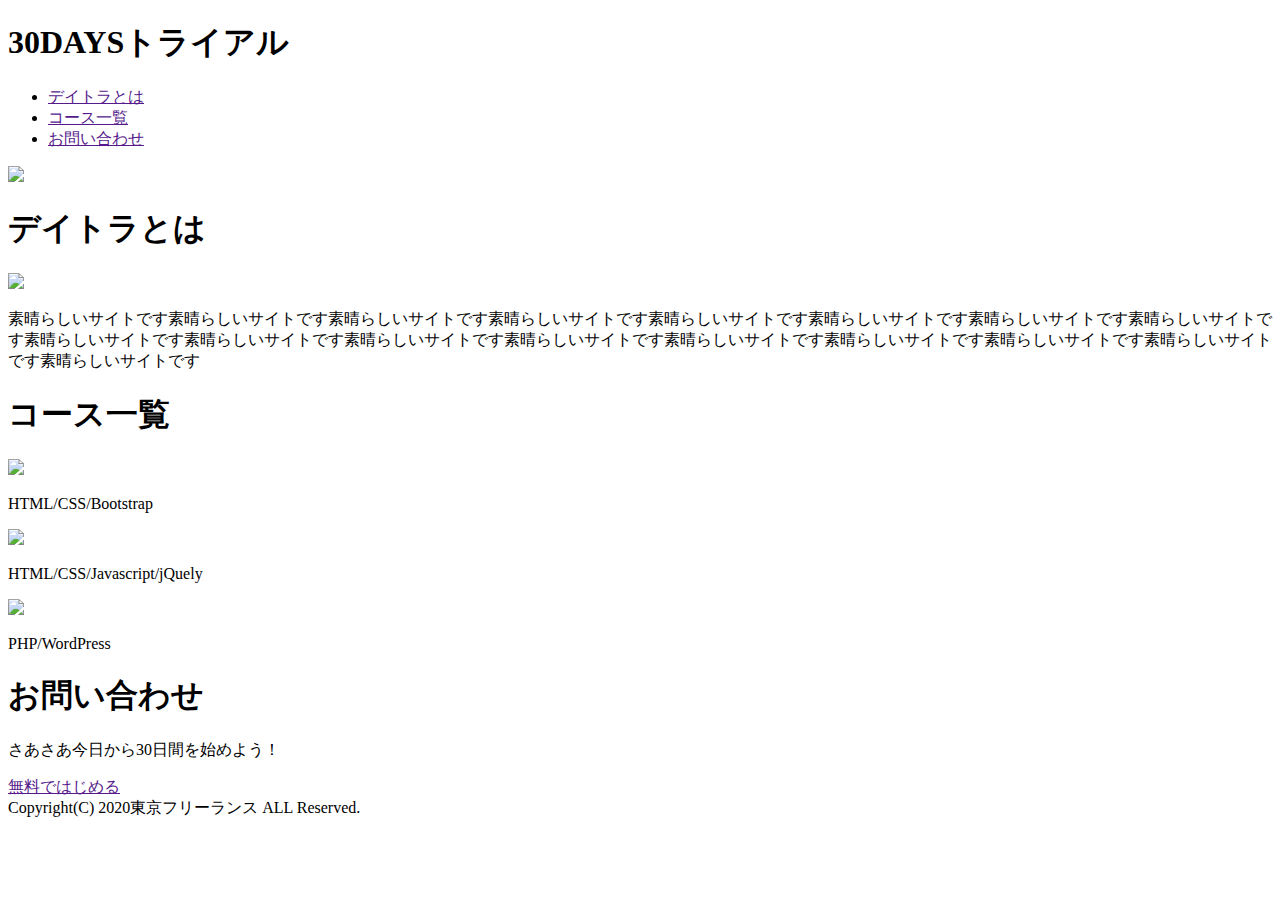
==== index.html @ de8087e8 "w" ====
<!DOCTYPE html>
<html lang="ja">
<head>
<meta charset="utf-8">
<link rel="stylesheet" href="css/styles.css">
<title>デイトラで模写コーディング</title>
<meta name="viewport" content="width=device-width, initial-scale=1">
</head>

<!-- ヘッダー -->
<header>
  <div class="top">
    <h1>30DAYSトライアル</h1>
    <ul>
      <li><a href="">デイトラとは</a></li>
      <li><a href="">コース一覧</a></li>
      <li><a href="">お問い合わせ</a></li>
    </ul>
  </div>
  <img src="img/main-vsual-nontitle.png">
</header>

<!-- デイトラについて -->
<div class="deitora">
  <h1>デイトラとは</h1>
  <section class="container">
    <img src="img/about.png">
    <p>素晴らしいサイトです素晴らしいサイトです素晴らしいサイトです素晴らしいサイトです素晴らしいサイトです素晴らしいサイトです素晴らしいサイトです素晴らしいサイトです素晴らしいサイトです素晴らしいサイトです素晴らしいサイトです素晴らしいサイトです素晴らしいサイトです素晴らしいサイトです素晴らしいサイトです素晴らしいサイトです素晴らしいサイトです</p>
  </section>
  </div>

<!-- コース一覧について -->
<section class="course">
  <h1>コース一覧</h1>
 <section class="container1">
  <div class="image">
    <a href=""><img src="img/web_first.png"></a>
    <p>HTML/CSS/Bootstrap</p>
  </div>
  <div class="image">
    <a href=""><img src="img/web_second.png"></a>
    <p>HTML/CSS/Javascript/jQuely</p>
  </div>
  <div class="image">
    <a href=""><img src="img/web_third.png"></a>
    <p>PHP/WordPress</p>
  </div>
 </section>
</section>

<!-- お問い合わせ -->
<section class="form">
  <h1>お問い合わせ</h1>
<div class="conntainer">
  <p>さあさあ今日から30日間を始めよう！</p>
  <form><meta name="description" content=""></form>
  <a href="" class="btn">無料ではじめる</a>
</div>
</section>

<!-- フッター -->
<footer>Copyright(C) 2020東京フリーランス ALL Reserved.</footer>
</html>
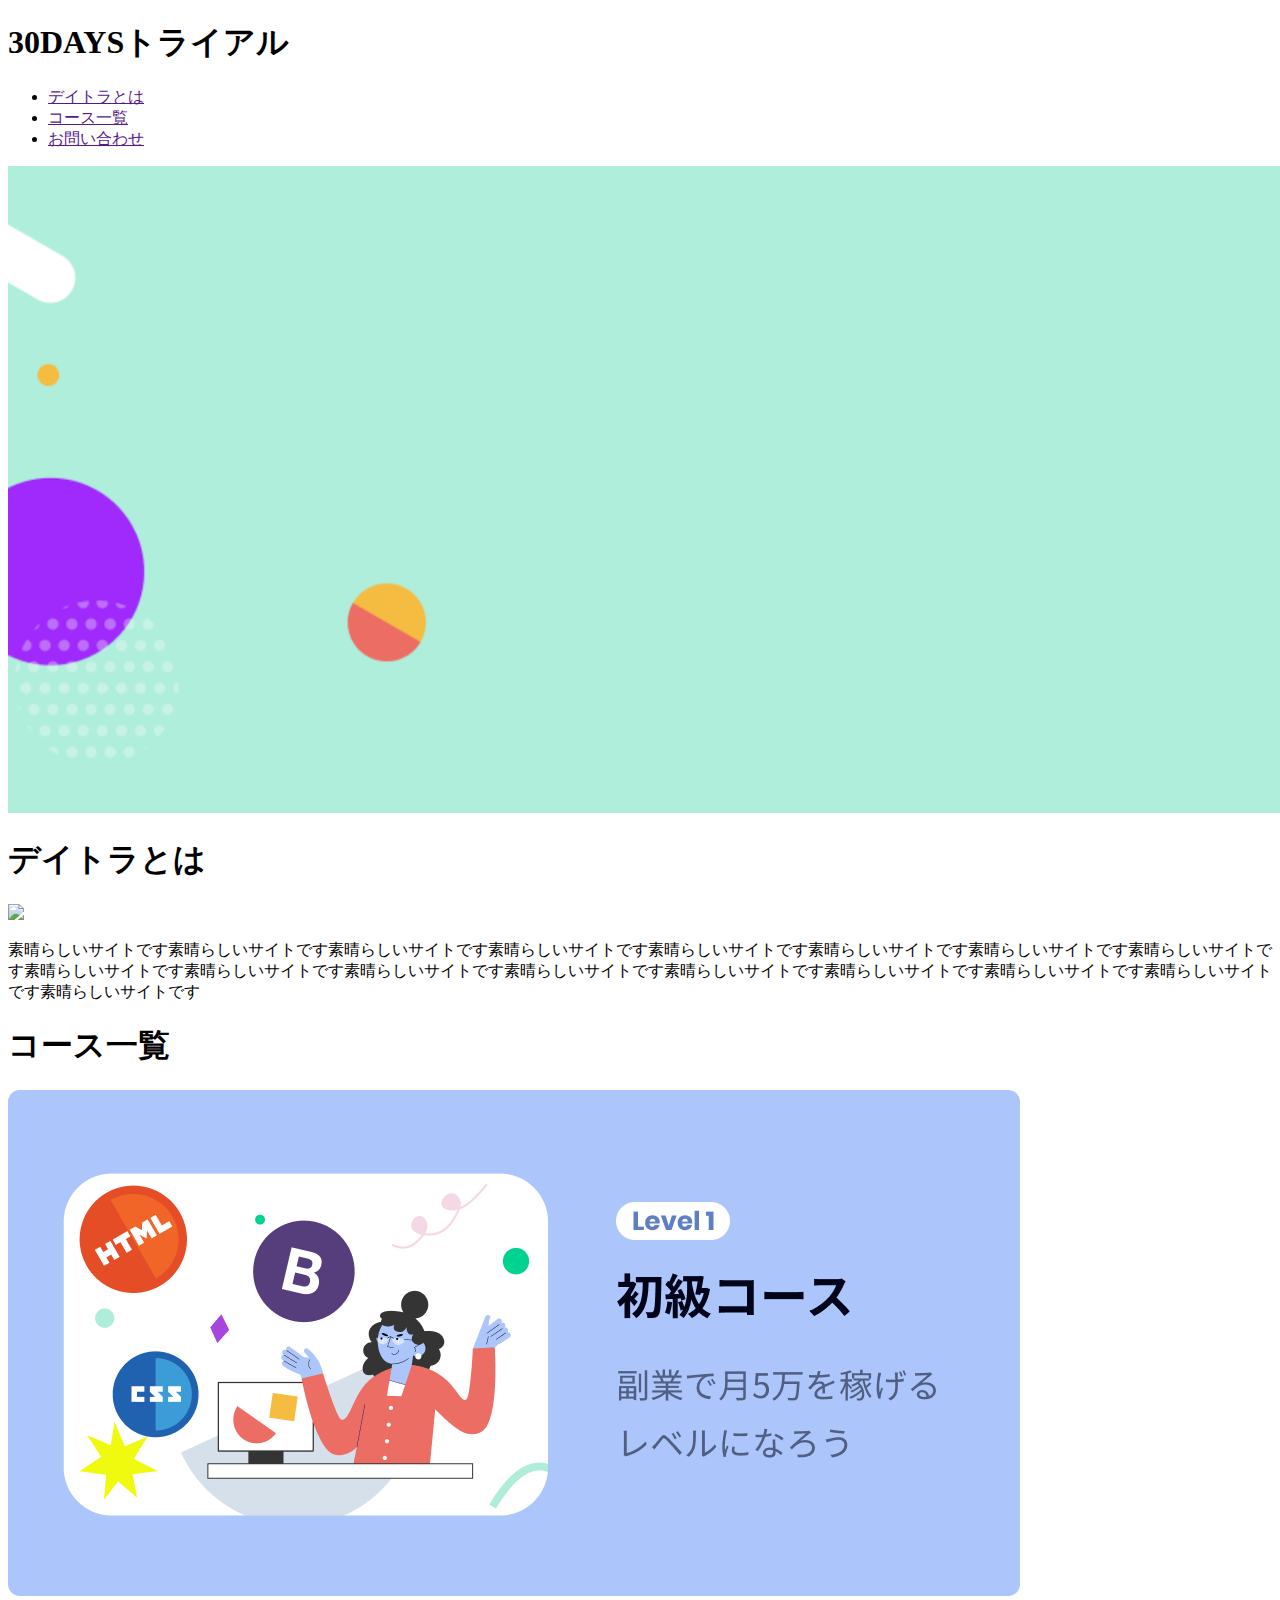
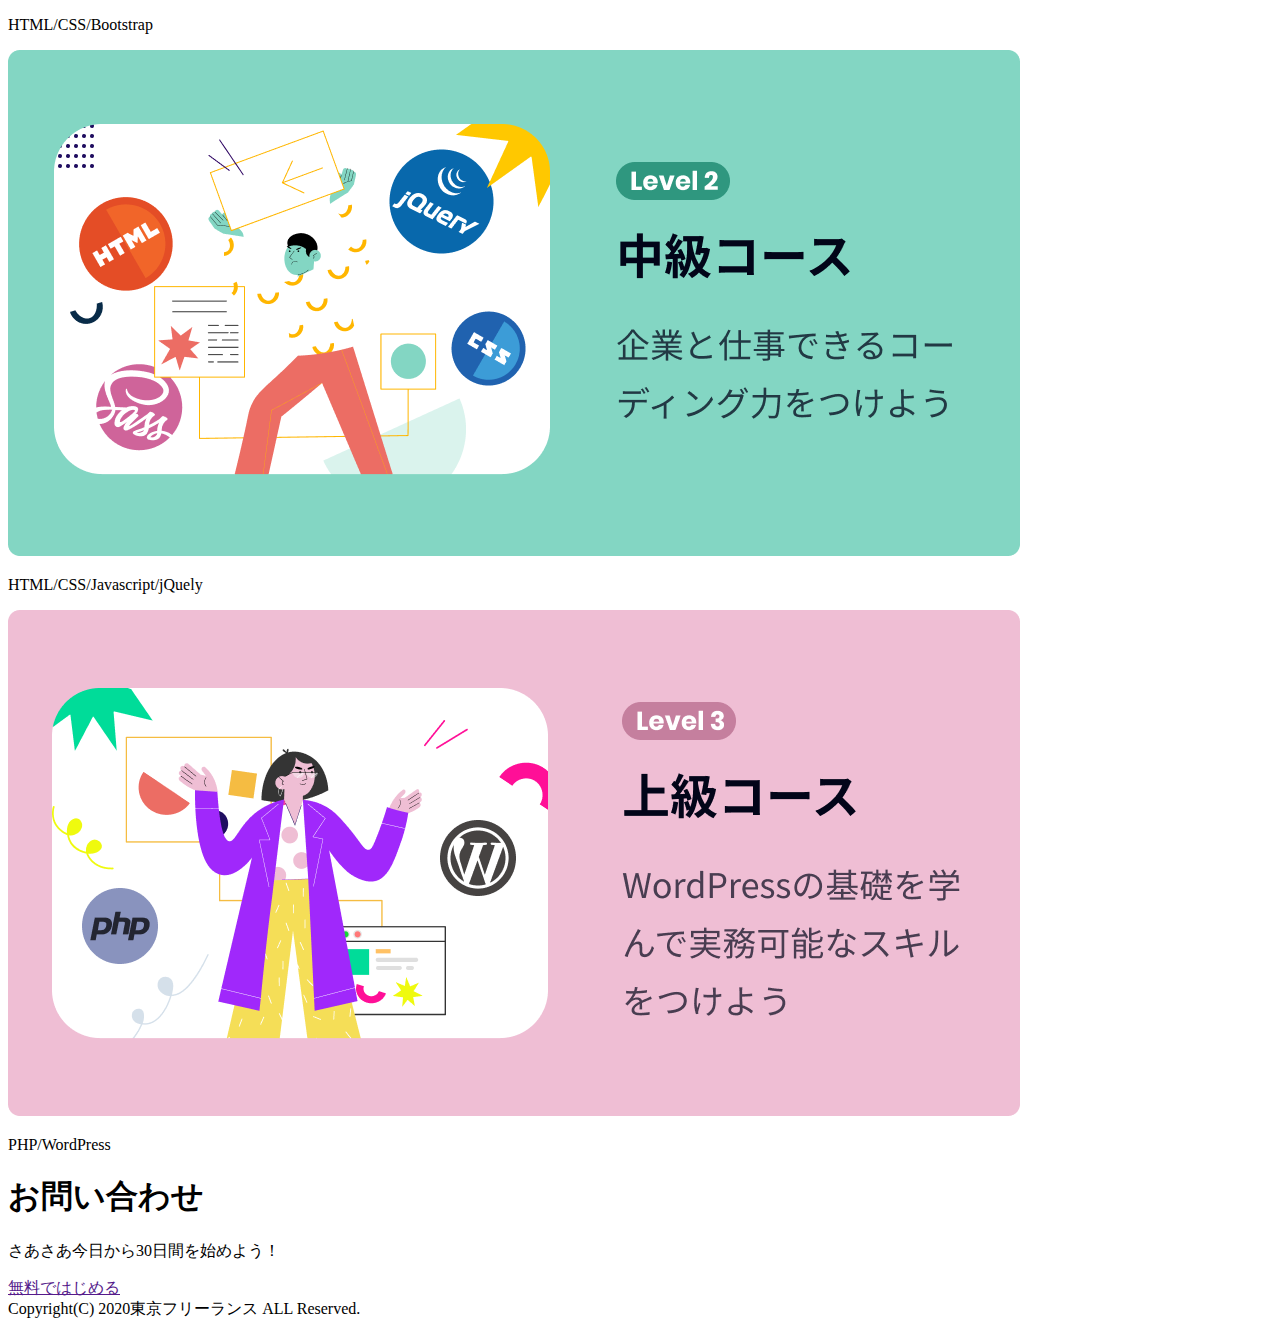
==== commit 889b3034: "Update index.html" ====
--- a/index.html
+++ b/index.html
@@ -17,14 +17,14 @@
       <li><a href="">お問い合わせ</a></li>
     </ul>
   </div>
-  <img src="img/main-vsual-nontitle.png">
+  <img src="main-vsual-nontitle.png">
 </header>
 
 <!-- デイトラについて -->
 <div class="deitora">
   <h1>デイトラとは</h1>
   <section class="container">
-    <img src="img/about.png">
+    <img src="https://github.com/kakinu/it-uni/blob/master/about.png?raw=true">
     <p>素晴らしいサイトです素晴らしいサイトです素晴らしいサイトです素晴らしいサイトです素晴らしいサイトです素晴らしいサイトです素晴らしいサイトです素晴らしいサイトです素晴らしいサイトです素晴らしいサイトです素晴らしいサイトです素晴らしいサイトです素晴らしいサイトです素晴らしいサイトです素晴らしいサイトです素晴らしいサイトです素晴らしいサイトです</p>
   </section>
   </div>
@@ -34,15 +34,15 @@
   <h1>コース一覧</h1>
  <section class="container1">
   <div class="image">
-    <a href=""><img src="img/web_first.png"></a>
+    <a href=""><img src="web_first.png"></a>
     <p>HTML/CSS/Bootstrap</p>
   </div>
   <div class="image">
-    <a href=""><img src="img/web_second.png"></a>
+    <a href=""><img src="web_second.png"></a>
     <p>HTML/CSS/Javascript/jQuely</p>
   </div>
   <div class="image">
-    <a href=""><img src="img/web_third.png"></a>
+    <a href=""><img src="web_third.png"></a>
     <p>PHP/WordPress</p>
   </div>
  </section>
@@ -60,4 +60,4 @@
 
 <!-- フッター -->
 <footer>Copyright(C) 2020東京フリーランス ALL Reserved.</footer>
-</html>+</html>
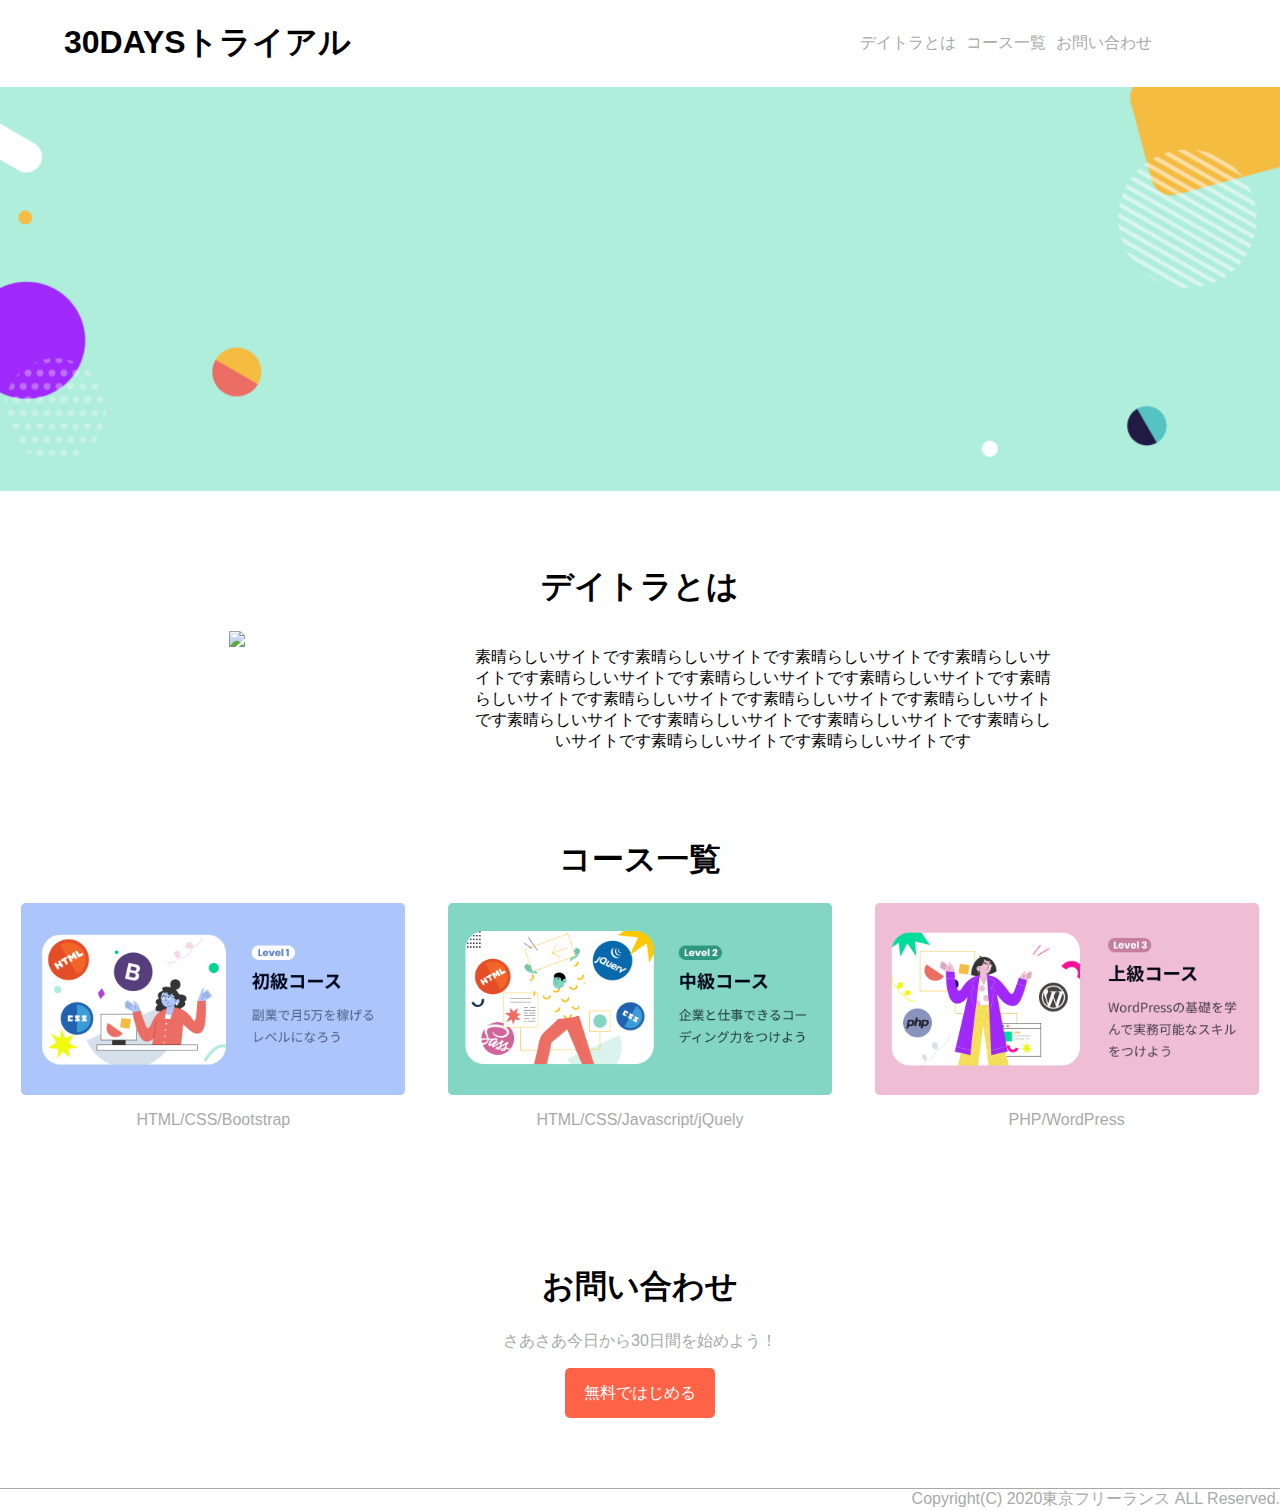
==== commit 164c35b2: "Update index.html" ====
--- a/index.html
+++ b/index.html
@@ -2,7 +2,7 @@
 <html lang="ja">
 <head>
 <meta charset="utf-8">
-<link rel="stylesheet" href="css/styles.css">
+<link rel="stylesheet" href="styles.css">
 <title>デイトラで模写コーディング</title>
 <meta name="viewport" content="width=device-width, initial-scale=1">
 </head>
--- a/styles.css
+++ b/styles.css
@@ -0,0 +1,159 @@
+body{
+  margin: 0;
+  font-size: 16px;
+  font-family: Verdana,sans-serif;
+}
+/* ヘッダー */
+header h1{
+  text-align: center;
+  margin-left: 30px;
+}
+
+header ul{
+  display: flex;
+  list-style: none;
+  justify-content: center;
+  margin-right: 15px;
+}
+
+header ul li{
+  margin-left: 10px;
+}
+
+header img{
+  max-width: 100%;
+}
+
+header a{
+  text-decoration: none;
+  color: darkgray;
+}
+
+header a:hover{
+  opacity: 0.5;
+}
+
+/* デイトラについて */
+.deitora{
+  text-align: center;
+  margin-top: 70px;
+}
+
+.deitora img{
+  max-width: 90%;
+}
+
+.deitora p{
+  max-width: 90%;
+  margin-left: auto;
+  margin-right: auto;
+}
+
+/* コース一覧 */
+.course{
+  text-align: center;
+  margin-top: 70px;
+}
+
+.course p{
+  color: darkgray;
+}
+
+.image{
+  margin-bottom: 50px;
+}
+
+.image img {
+  display: block;
+  margin-left: auto;
+  margin-right: auto;
+  max-width: 90%;
+}
+
+/* お問い合わせ */
+.form{
+  text-align: center;
+  margin-top: 70px;
+}
+
+.form p{
+  color: darkgray;
+}
+
+.form a{
+  display: block;
+  width: 150px;
+  text-decoration: none;
+  background-color: tomato;
+  color: white;
+  line-height: 50px;
+  margin-left: auto;
+  margin-right: auto;
+  border-radius: 5px;
+}
+
+.form a:hover{
+  opacity: 0.5;
+}
+
+/* フッター */
+footer{
+  color: darkgray;
+  margin-top: 70px;
+  display: flex;
+  justify-content: flex-end;
+  border-top: 1px solid darkgrey;
+}
+
+@media (min-width: 600px) {
+  header .top{
+    display: flex;
+  }
+
+  header h1{
+    margin-left: 5%;
+  }
+
+  header ul{
+    margin-left:auto ;
+    align-items: center;
+    margin-right: 10%;
+  }
+
+
+
+
+
+
+
+
+  .container2{
+    display: flex;
+  }
+
+
+  .container{
+    display: flex;
+    display: flex;
+  }
+
+  .container img{
+    max-width: 45%;
+    margin-left: auto;
+    /* margin-right: auto; */
+  }
+
+  .container p{
+    max-width: 45%;
+   
+    margin-right: auto;
+  }
+
+  .container1{
+    display: flex;
+  }
+}
+
+@media (min-width: 800px){
+
+}